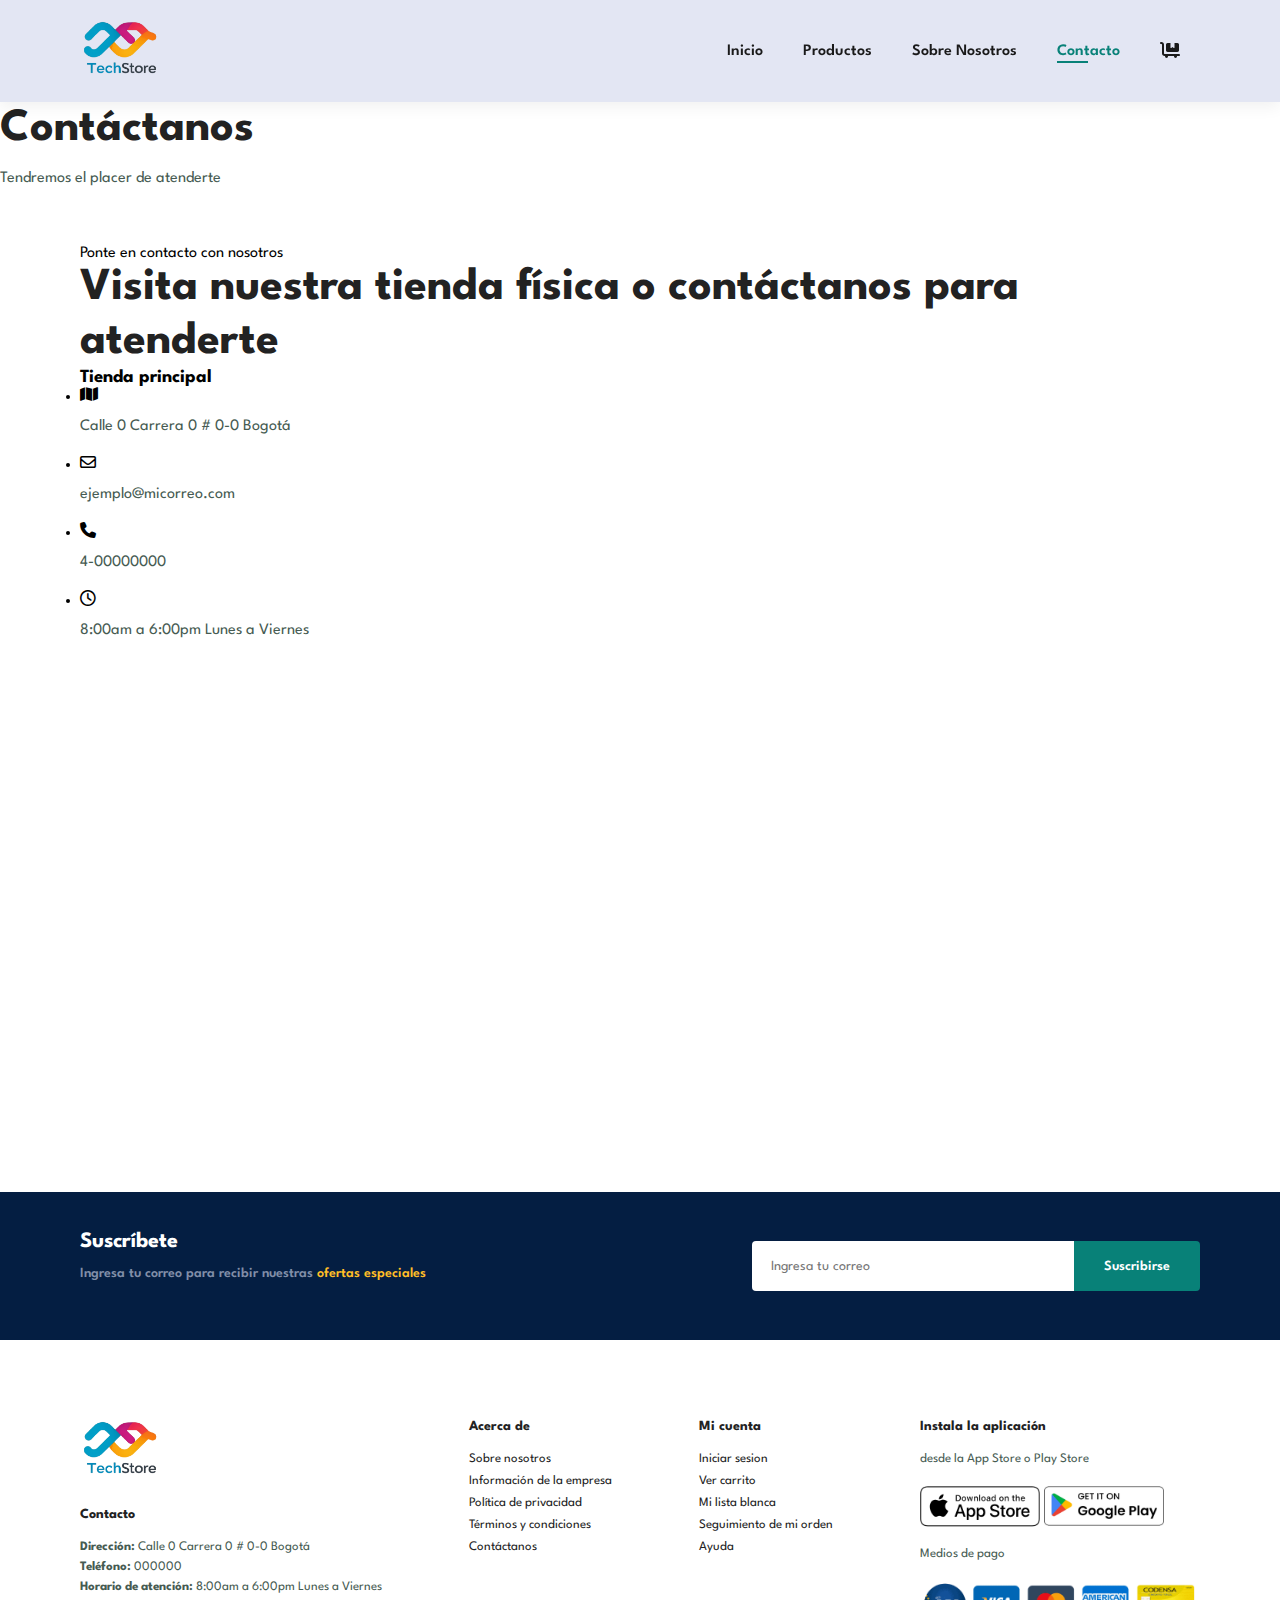
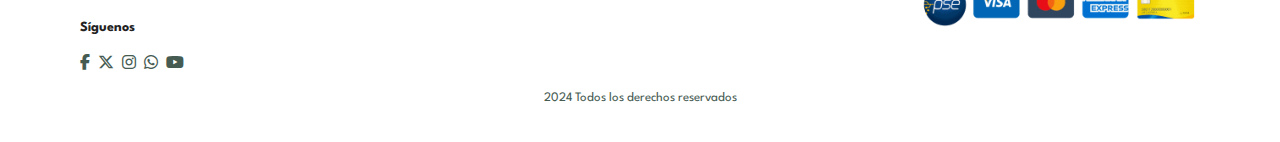
==== contacto.html @ b24719ad "Add-new-pages" ====
<!DOCTYPE html>
<html lang="es">
<head>
    <meta charset="UTF-8">
    <meta name="viewport" content="width=device-width, initial-scale=1.0">
    <title>TechStore</title>
    <link rel="stylesheet" href="assets/css/styles.css">
    <link rel="stylesheet" href="https://cdnjs.cloudflare.com/ajax/libs/font-awesome/6.7.1/css/all.min.css"/>
</head>
<body>
    
    <section id="header">
        <a href="index.html"><img src="assets/img/Logo.png" alt="Logo" class="logo"></a>
        <div>
            <ul id="navbar">
                <li><a href="index.html">Inicio</a></li>
                <li><a href="productos.html">Productos</a></li>
                <li><a href="acerca.html">Sobre Nosotros</a></li>
                <li><a class="active" href="contacto.html">Contacto</a></li>
                <li id="lg-bag"><a href="carrito.html"><i class="fa-solid fa-cart-flatbed"></i></a></li>
                <a href="#" id="close"><i class="fa-regular fa-circle-xmark"></i></a>
            </ul>
        </div>
        <div id="mobile">
            <a href="carrito.html"><i class="fa-solid fa-cart-flatbed"></i></a>
            <i id="bar" class="fas fa-outdent"></i>            
        </div>
    </section>

    <section id="page-header" class="contact-header">        
        <h2>Contáctanos</h2>
        <p>Tendremos el placer de atenderte</p>
    </section>

   <section id="contact-detalle" class="section-p1">
        <div class="details">
            <span>Ponte en contacto con nosotros</span>
            <h2>Visita nuestra tienda física o contáctanos para atenderte</h2>
            <h3>Tienda principal</h3>
            <div>
                <li>
                    <i class="fa-solid fa-map"></i>
                    <p>Calle 0 Carrera 0 # 0-0 Bogotá</p>
                </li>
                <li>
                    <i class="fa-regular fa-envelope"></i>
                    <p>ejemplo@micorreo.com</p>
                </li>
                <li>
                    <i class="fa-solid fa-phone"></i>
                    <p>4-00000000</p>
                </li>
                <li>
                    <i class="fa-regular fa-clock"></i>
                    <p>8:00am a 6:00pm Lunes a Viernes</p>
                </li>
            </div>
        </div>

        <div class="map">
            <iframe src="https://www.google.com/maps/embed?pb=!1m18!1m12!1m3!1d254508.39472163125!2d-74.
            27262418441349!3d4.648620641470582!2m3!1f0!2f0!3f0!3m2!1i1024!2i768!4f13.1!3m3!1m2!1s0x8e3f9bfd2da
            6cb29%3A0x239d635520a33914!2zQm9nb3TDoQ!5e0!3m2!1ses-419!2sco!4v1733249897481!5m2!1ses-419!2sco" 
            width="600" height="450" style="border:0;" allowfullscreen="" loading="lazy" 
            referrerpolicy="no-referrer-when-downgrade"></iframe>
        </div>
   </section>

    <section id="newsletter" class="section-p1 section-m1">
        <div class="newstext">
            <h4>Suscríbete</h4>
            <p>Ingresa tu correo para recibir nuestras <span>ofertas especiales</span></p>
        </div>
        <div class="form">
            <input type="text" placeholder="Ingresa tu correo">
            <button class="normal">Suscribirse</button>
        </div>
    </section>

    <footer class="section-p1">
        <div class="col">
            <img src="assets/img/Logo.png" alt="Logo" class="logo">
            <h4>Contacto</h4>
            <p><strong>Dirección: </strong> Calle 0 Carrera 0 # 0-0 Bogotá</p>
            <p><strong>Teléfono: </strong> 000000</p>
            <p><strong>Horario de atención:</strong>  8:00am a 6:00pm Lunes a Viernes</p>
            <div class="redes">
                <h4>Síguenos</h4>
                <div class="icon">
                    <i class="fa-brands fa-facebook-f"></i>
                    <i class="fa-brands fa-x-twitter"></i>
                    <i class="fa-brands fa-instagram"></i>
                    <i class="fa-brands fa-whatsapp"></i>
                    <i class="fa-brands fa-youtube"></i>
                </div>
            </div>
        </div>
        <div class="col ">
            <h4>Acerca de</h4>
            <a href="#">Sobre nosotros</a>
            <a href="#">Información de la empresa</a>
            <a href="#">Política de privacidad</a>
            <a href="#">Términos y condiciones</a>
            <a href="#">Contáctanos</a>
        </div>
        <div class="col">
            <h4>Mi cuenta</h4>
            <a href="#">Iniciar sesion</a>
            <a href="#">Ver carrito</a>
            <a href="#">Mi lista blanca</a>
            <a href="#">Seguimiento de mi orden</a>
            <a href="#">Ayuda</a>
        </div>

        <div class="col install">
            <h4>Instala la aplicación</h4>
            <p>desde la App Store o Play Store</p>
            <div class="row">
                <img src="assets/img/App_Store.png" alt="Logo App_Store">
                <img src="assets/img/Play_Store.png" alt="Logo Play_Store">
            </div>
            <p>Medios de pago</p>
            <img src="assets/img/medios-de-pago.png" alt="Medios de pago" class="medio">
        </div>

        <div class="copyright">
            <p>2024 Todos los derechos reservados</p>
        </div>
    </footer>

    <script src="assets/js/script.js"></script>
</body>
</html>
---- assets/css/styles.css ----
@import url('https://fonts.googleapis.com/css2?family=Spartan:wght@100;200;300;400;500;600;700;800;900&display=swap');
*{
    margin: 0;
    padding: 0;
    box-sizing: border-box;
    font-family: 'Spartan', sans-serif;
}

h1{
    font-size: 50px;
    line-height: 64px;
    color: #222;
}

h2{
    font-size: 46px;
    line-height: 54px;
    color: #222;
}

h4{
    font-size: 20px;
    color: #222;
}

h6{
    font-weight: 700;
    font-size: 12px;
}

p{
    font-size: 16px;
    color: #465b52;
    margin: 15px 0 20px 0;
}

.section-p1{
    padding: 40px 80px;
}

.section-m1{
    margin: 40px 0;
}

button.normal{
    font-size: 14px;
    font-weight: 600;
    padding: 15px 30px;
    color: #000;
    background-color: #fff;
    border-radius: 4px;
    cursor: pointer;
    border: none;
    outline: none;
    transition: 0.2s;
}

body{
    width: 100%;
}

#header{
    display: flex;
    align-items: center;
    justify-content: space-between;
    padding: 20px 80px;
    background-color: #e3e6f3;
    box-shadow: 0 5px 15px rgba(0, 0, 0, 0.06);
    z-index: 900;
    position: sticky;
    top: 0;
    left: 0;
}


#navbar{
    display: flex;
    align-items: center;
    justify-content: center;
}

#navbar li{
    list-style: none;
    padding: 0 20px;
    position: relative;
}

#navbar li a{
    text-decoration: none;
    font-size: 16px;
    font-weight: 600;
    color: #1a1a1a;
    transition: 0.3s ease;
}

#navbar li a:hover,
#navbar li a.active{
    color: #088178;
}

#navbar li a.active::after,
#navbar li a:hover::after{
    content: "";
    width: 30%;
    height: 2px;
    background: #088178;
    position: absolute;
    bottom: -4px;
    left: 20px;
}

#mobile{
    display: none;
    align-items: center;
}

#close{
    display: none;
}

#hero{
    background-image: url("../img/ImagenFondo.png");
    background-repeat: no-repeat;
    height: 80vh;
    width: 100%;
    background-size: cover;
    background-position: top 25px right 0;
    padding: 0 80px;
    display: flex;
    flex-direction: column;
    align-items: flex-start;
    justify-content: center;
    margin-top: -30px;
}

#hero h4{
    padding-bottom: 15px;
}

#hero h1{
    color: #088178;
}

#hero button{
    background-image: url("../img/button.png");
    background-color: #fddde4;
    border-radius: 4px;
    color: #088178;
    border: 0;
    padding: 14px 80px 14px 65px;
    background-repeat: no-repeat;
    cursor: pointer;
    font-weight: 700;
    font-size: 15px;
}

#feature{
    display: flex;
    align-items: center;
    justify-content: space-between;
    flex-wrap: wrap;
}

#feature .fe-box{
    width: 180px;
    text-align: center;
    padding: 25px 15px;
    box-shadow: 20px 20px 34px rgba(0, 0, 0, 0.03);
    border: 1px solid #cce7d0;
    border-radius: 4px;
    margin: 15px 0;
}

#feature .fe-box:hover{
    box-shadow: 10px 10px 54px rgba(70, 62, 221, 0.1);
}

#feature .fe-box img{
    width: 100%;
    margin-bottom: 10px;
}

#feature .fe-box h6{
    display: inline-block;
    padding: 9px 8px 6px 8px;
    line-height: 1px;
    border-radius: 4px;
    color: #088178;
    background-color: #fddde4;
}

#feature .fe-box:nth-child(2) h6{
    background-color: #cdebbc;
}

#feature .fe-box:nth-child(3) h6{
    background-color: #d1e8f2;
}

#feature .fe-box:nth-child(4) h6{
    background-color: #cdd4f8;
}

#feature .fe-box:nth-child(5) h6{
    background-color: #fff2e5;
}

#product-1 {
    text-align: center;
}

#product-1 .pro-container{
    display: flex;
    justify-content: space-between;
    padding-top: 20px;
    flex-wrap: wrap;
}

#product-1 .pro{
    width: 23%;
    min-width: 250px;
    padding: 10px 12px;
    border: 1px solid #cce7d0;
    border-radius: 25px;
    cursor: pointer;
    box-shadow: 20px 20px 30px rgba(0, 0, 0, 0.2);
    margin: 15px 0;
    transition: 0.2s ease;
    position: relative;
}

#product-1 .pro:hover{
    box-shadow: 20px 20px 30px rgba(0, 0, 0, 0.6);
}

#product-1 .pro img{
    width: 100%;
    border-radius: 20px;
}

#product-1 .pro .des{
    text-align: start;
    padding: 10px 0;
}


#product-1 .pro .des span{
    color: #606063;
    font-size: 12px;
}

#product-1 .pro .des h5{
    padding-top: 7px;
    color: #1a1a1a;
    font-size: 14px;
}

#product-1 .pro .des i{
    font-size: 12px;
    color: rgb(243, 181, 25);
}

#product-1 .pro .des h4{
    padding-top: 7px;
    font-size: 15px;
    font-weight: 700;
    color: #088178;
}

#product-1 .pro .carrito{
    width: 40px;
    height: 40px;
    line-height: 40px;
    border-radius: 50px;
    background-color: #e8f6ea;
    color: #088178;
    border: 1px solid #cce7d0;
    position: absolute;
    bottom: 20px;
    right: 10px;
}

#banner{
    display: flex;
    flex-direction: column;
    justify-content: center;
    align-items: center;
    text-align: center;
    background-image: url("../img/banner.png");
    width: 100%;
    height: 35vh;
    background-size: cover;
    background-position: center;
}

#banner h4{
    color: #fff;
    font-size: 16px;

}

#banner h2{
    color: #fff;
    font-size: 30px;
    padding: 10px 0;
}

#banner button:hover{
    background: #088178;
    color: #fff;
}

#newsletter{
    display: flex;
    justify-content: space-between;
    flex-wrap: wrap;
    align-items: center;
    background-image: url();
    background-repeat: no-repeat;
    background-position: 20% 30% ;
    background-color: #041e42;
}

#newsletter h4{
    font-size: 22px;
    font-weight: 700;
    color: #fff;
}

#newsletter p{
    font-size: 14px;
    font-weight: 600;
    color: #818ea8;
}

#newsletter p span{
    color: #ffbd27;
}

#newsletter .form{
    display: flex;
    width: 40%;
}

#newsletter input{
    height: 3.125rem;
    padding: 0 1.25em;
    font-size: 14px;
    width: 100%;
    border: 1px solid transparent;
    border-radius: 4px;
    outline: none;
    border-top-right-radius: 0;
    border-bottom-right-radius: 0;
}

#newsletter button{
    background-color: #088178;
    color: #fff;
    white-space: nowrap;
    border-top-left-radius: 0;
    border-bottom-left-radius: 0;
}

footer{
    display: flex;
    flex-wrap: wrap;
    justify-content: space-between;
}

footer .col{
    display: flex;
    flex-direction: column;
    align-items: flex-start;
    margin-bottom: 20px;
}

.logo{
    width: 80px;
}

footer .logo{
    margin-bottom: 30px;
}

footer h4{
    font-size: 14px;
    padding-bottom: 20px;
}

footer p{
    font-size: 13px; 
    margin: 0 0 8px 0;
}

footer a{
    font-size: 13px;
    text-decoration: none; 
    color: #222;
    margin-bottom: 10px;
}


footer .install .row img{
    width: 120px;
}

footer .install img{
    margin: 10px 0 15px 0;
}

.medio{
    width: 280px;
}

footer .redes{
    margin-top: 20px;
}

footer .redes i{
    color: #465b52;
    padding-right: 4px;
    cursor: pointer;

}

footer .redes i:hover,
footer a:hover{
    color: #088178;
}

footer .copyright{
    width: 100%;
    text-align: center;
    height: 10px;
}

@media (max-width: 799px) {
    #navbar{
        display: flex;
        flex-direction: column;
        align-items: flex-start;
        justify-content: flex-start;
        position: fixed;
        top: 0;
        right: -300px;
        height: 100vh;
        width: 300px;
        background-color: #e3e6f3;
        box-shadow: 0 40px 60px rgba(0, 0, 0, 0.1);
        padding: 80px 0 0 10px;
        transition: 0.3s;
    }

    #navbar.active{
        right: 0px;
    }

    #navbar li{
        margin-bottom: 25px;

    }

    #mobile{
        display: flex;
        align-items: center;
    }

    #mobile i{
        color: #1a1a1a;
        font-size: 24px;
        padding-left: 20px;
    }

    #close{
        position: absolute;
        top: 30px;
        left: 30px;
        color: #222;
        font-size: 24px;
        display: initial;

    }

    #lg-bag{
        display: none;
    }

    #hero{
        height: 70vh;
        padding: 0 80px;
        background-position: top 30% right 30%;
    }

    #feature{
        justify-content: center;
    }

    #feature .fe-box{
        margin: 15px 15px;
    }

    #product1 .pro-container{
        justify-content: center;
    }

    #product1 .pro{
        margin: 15px;
    }

    #banner{
        height: 30vh;
    }

    #banner h4{
        font-size: 16px;
    }

    #banner h2{
        font-size: 16px;
    
    }

    #newsletter .form{
        width: 70%;
    }
}

@media (max-width: 477px) {
    #section-p1{
        padding: 20px;
    }
    
    #header{
        padding: 10px 30px;
    }

    h1{
        font-size: 38px;
    }

    h2{
        font-size: 32px;
    }

    #hero{
        background-position: 55%;
        padding: 0 20px;
    }

    #feature{
        justify-content: center;
    }

    #feature .fe-box{
        width: 155px;
        margin: 0 0 15px 0;
    }

    #product-1 .pro{
        width: 100%;
    }

    #banner{
        height: 40vh;
    }

    #newsletter{
        padding: 40px 20px;
    }

    #newsletter .form{
        width: 100%;
    }

    footer{
        text-align: start;
    }
}
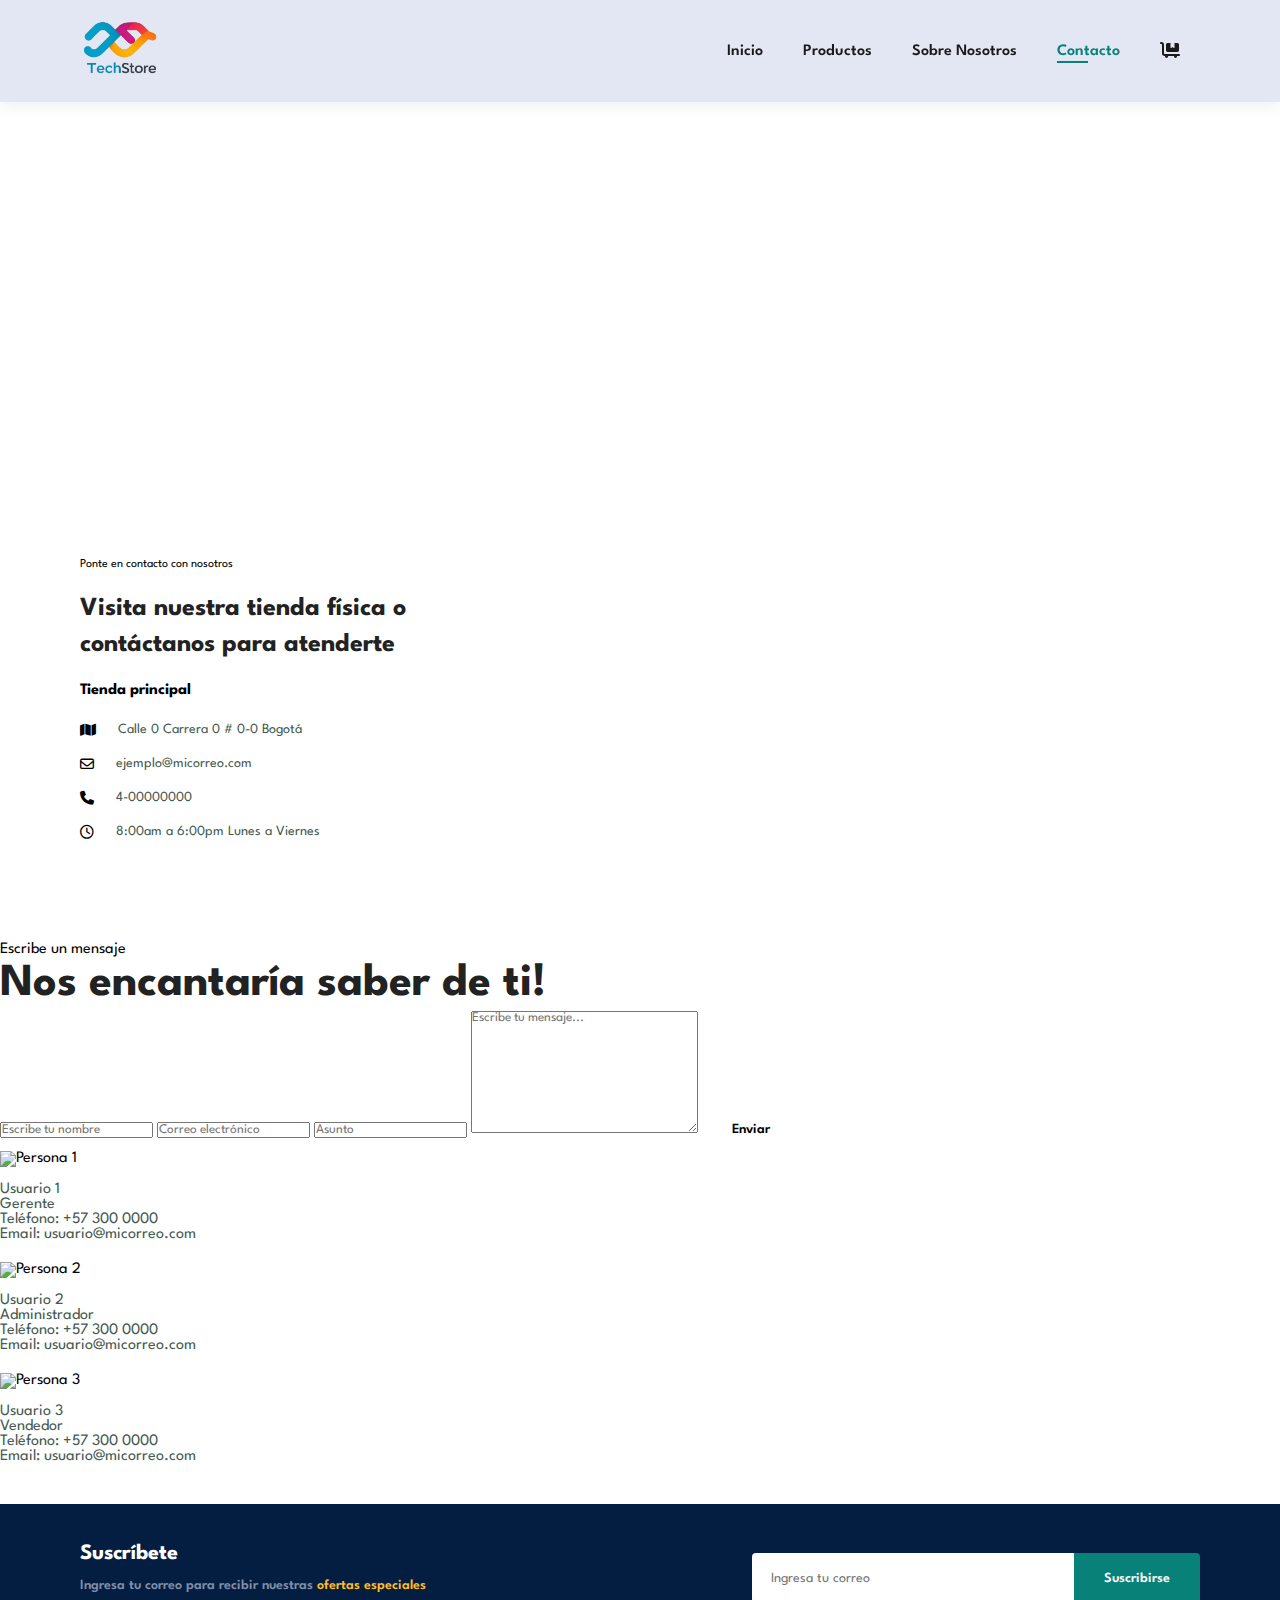
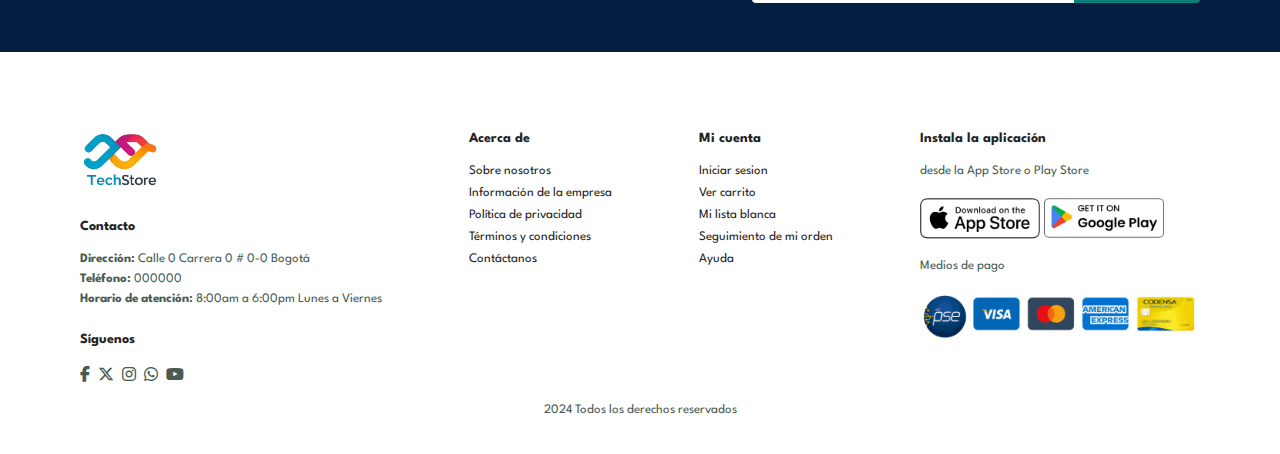
==== commit 6d1455a9: "Add files via upload" ====
--- a/contacto.html
+++ b/contacto.html
@@ -66,6 +66,33 @@
         </div>
    </section>
 
+   <section id="form-detalle">
+        <form action="">
+            <span>Escribe un mensaje</span>
+            <h2>Nos encantaría saber de ti!</h2>
+            <input type="text" name="" id="" placeholder="Escribe tu nombre">
+            <input type="email" name="" id="" placeholder="Correo electrónico">
+            <input type="text" name="" id="" placeholder="Asunto">
+            <textarea name="" id="" cols="30" rows="10" placeholder="Escribe tu mensaje..."></textarea>
+            <button class="normal">Enviar</button>
+        </form>
+
+        <div class="people">
+            <div>
+                <img src="assets/img/usuario.avif" alt="Persona 1">
+                <p><span>Usuario 1</span><br>Gerente<br>Teléfono: +57 300 0000 <br> Email: usuario@micorreo.com</p>
+            </div>
+            <div>
+                <img src="assets/img/usuario.avif" alt="Persona 2">
+                <p><span>Usuario 2</span><br>Administrador<br>Teléfono: +57 300 0000 <br> Email: usuario@micorreo.com</p>
+            </div>
+            <div>
+                <img src="assets/img/usuario.avif" alt="Persona 3">
+                <p><span>Usuario 3</span><br>Vendedor<br>Teléfono: +57 300 0000 <br> Email: usuario@micorreo.com</p>
+            </div>
+        </div>
+   </section>
+
     <section id="newsletter" class="section-p1 section-m1">
         <div class="newstext">
             <h4>Suscríbete</h4>
--- a/assets/css/styles.css
+++ b/assets/css/styles.css
@@ -1,3 +1,4 @@
+/*Index*/
 @import url('https://fonts.googleapis.com/css2?family=Spartan:wght@100;200;300;400;500;600;700;800;900&display=swap');
 *{
     margin: 0;
@@ -435,6 +436,176 @@
     height: 10px;
 }
 
+/*Pagina de productos*/
+#page-header{
+    background-image: url("../img/bannerproductos.png");
+    width: 100%;
+    height: 40vh;
+    background-size: cover;
+    display: flex;
+    justify-content: center;
+    text-align: center;
+    flex-direction: column;
+    padding: 14px;    
+}
+
+#page-header h2,
+#page-header p{
+    color: #fff;
+}
+
+#pagination{
+    text-align: center;
+}
+
+#pagination a{
+    text-decoration: none;
+    background-color: #088178;
+    padding: 15px 20px;
+    border-radius: 4px;
+    color: #fff;
+    font-weight: 600;
+}
+
+#pagination a i{
+    font-size: 16px;
+    font-weight: 600;
+}
+
+/*Producto individual*/
+
+#prodetalle{
+    display: flex;
+    margin-top: 20px;
+}
+
+#prodetalle .single-pro-img {
+    width: 40%;
+    margin-right: 50px;
+}
+
+.small-img-group{
+    display: flex;
+    justify-content: space-between;
+}
+
+.small-img-col{
+    flex-basis: 24%;
+    cursor: pointer;
+}
+
+#prodetalle .single-pro-detalle{
+    width: 50%;
+    padding-top: 30px;
+}
+
+#prodetalle .single-pro-detalle h4{
+    padding: 40px 0 20px 0;
+}
+
+#prodetalle .single-pro-detalle h2{
+    font-size: 26px;
+}
+
+#prodetalle .single-pro-detalle input{
+    width: 50px;
+    height: 47px;
+    padding-left: 10px;
+    font-size: 16px;
+    margin-right: 10px;
+}
+
+#prodetalle .single-pro-detalle button{
+    background: #088178;
+    color: #fff;
+}
+
+#prodetalle .single-pro-detalle button:focus{
+    outline: none;
+}
+
+#prodetalle .single-pro-detalle span{
+    line-height: 25px;
+}
+
+/*Pagina acerca de*/
+#page-header.about-header{
+    background-image: url("../img/bannerAceca.png");
+    -webkit-text-stroke-width: 1px;
+    -webkit-text-stroke-color: black;
+}
+
+#about-head{
+    display: flex;
+    align-items: center;
+}
+
+#about-head img{
+    width: 50%;
+    height: auto;
+}
+
+#about-head div{
+    padding-left: 40px;
+}
+
+#page-header.contact-header{
+    background-image: url("../img/a2.png");
+}
+
+/*Pagina de contacto*/
+#contact-detalle{
+    display: flex;
+    align-items: center;
+    justify-content: space-between;
+}
+
+#contact-detalle .details{
+    width: 40%;    
+}
+
+#contact-detalle .details span{
+    font-size: 12px;
+}
+
+#contact-detalle .details h2{
+    font-size: 26px;
+    line-height: 36px;
+    padding: 20px 0;
+}
+
+#contact-detalle .details h3{
+    font-size: 16px;
+    padding-bottom: 15px;
+}
+
+#contact-detalle .details li{
+    list-style: none;
+    display: flex;
+    padding: 10px 0;
+}
+
+#contact-detalle .details li i{
+    font-size: 14px;
+    padding-right: 22px;
+}
+
+#contact-detalle .details li p{
+    margin: 0;
+    font-size: 14px;
+}
+
+#contact-detalle .map{
+    width: 55%;
+    height: 400px;
+}
+
+#contact-detalle .map iframe{
+    width: 100%;
+    height: 100%;
+}
+
+/*Media Query*/
 @media (max-width: 799px) {
     #navbar{
         display: flex;
@@ -573,7 +744,38 @@
         width: 100%;
     }
 
-    footer{
+    footer .copyright{
         text-align: start;
     }
+
+    /*Producto individual*/
+    #prodetalle{
+        display: flex;
+        flex-direction: column;
+        padding: 20px;
+    }
+
+    #prodetalle .single-pro-img{
+        width: 100% !important;
+        margin-right: 0px;
+    }
+
+    #prodetalle .single-pro-detalle{
+        width: 100% !important;
+    }
+
+    /*Pagina Acerca de*/
+    #about-head{
+        flex-direction: column;
+        padding: 30px;
+    }
+
+    #about-head img{
+        width: 100% !important;
+        margin-bottom: 20px;
+    }
+
+    #about-head div{
+        padding-left: 0px;
+    }
 }